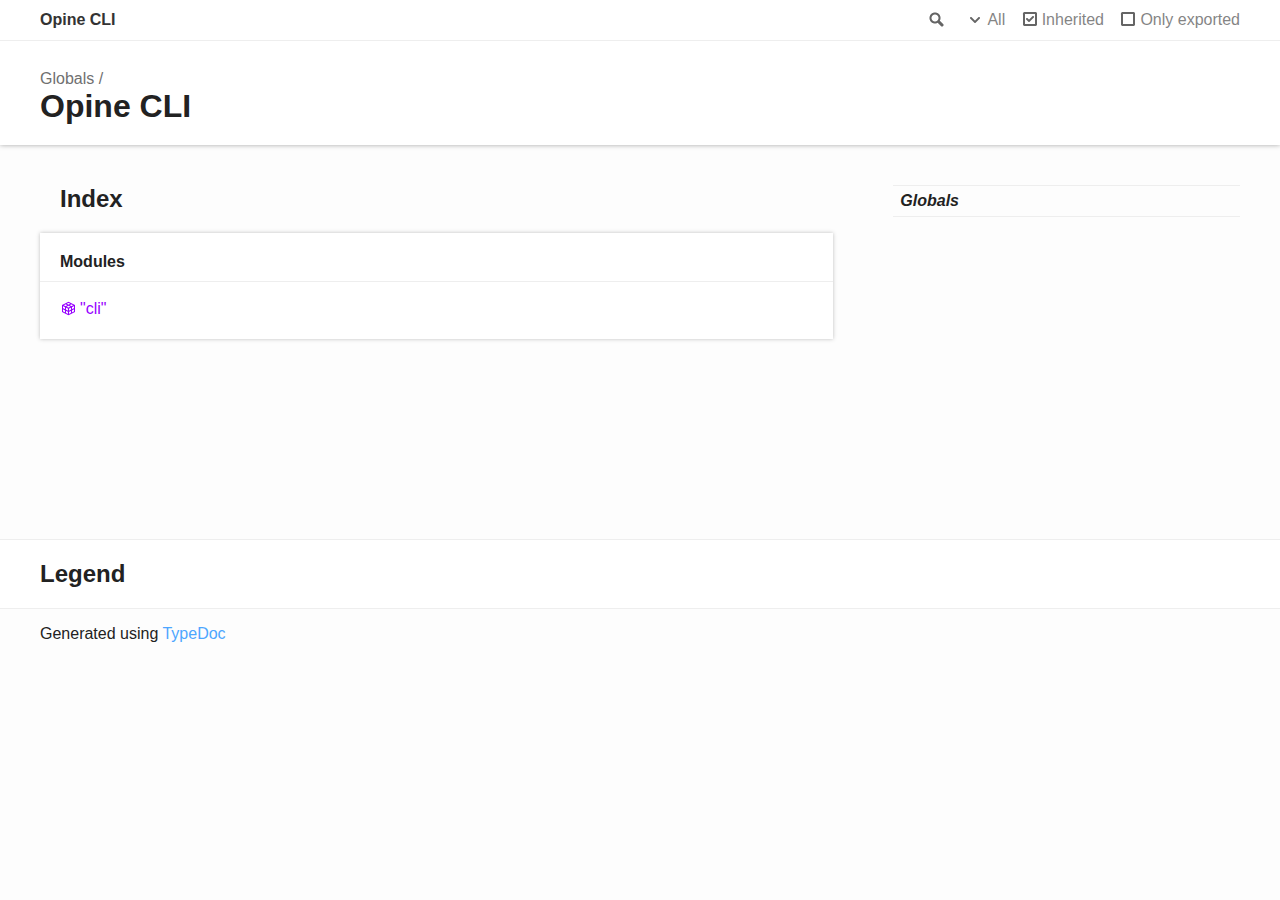
==== docs/globals.html @ 78e0c570 "feat: implement ejs and eta templating" ====
<!doctype html>
<html class="default no-js">
<head>
	<meta charset="utf-8">
	<meta http-equiv="X-UA-Compatible" content="IE=edge">
	<title>Opine CLI</title>
	<meta name="description" content="Documentation for Opine CLI">
	<meta name="viewport" content="width=device-width, initial-scale=1">
	<link rel="stylesheet" href="assets/css/main.css">
</head>
<body>
<header>
	<div class="tsd-page-toolbar">
		<div class="container">
			<div class="table-wrap">
				<div class="table-cell" id="tsd-search" data-index="assets/js/search.json" data-base=".">
					<div class="field">
						<label for="tsd-search-field" class="tsd-widget search no-caption">Search</label>
						<input id="tsd-search-field" type="text" />
					</div>
					<ul class="results">
						<li class="state loading">Preparing search index...</li>
						<li class="state failure">The search index is not available</li>
					</ul>
					<a href="index.html" class="title">Opine CLI</a>
				</div>
				<div class="table-cell" id="tsd-widgets">
					<div id="tsd-filter">
						<a href="#" class="tsd-widget options no-caption" data-toggle="options">Options</a>
						<div class="tsd-filter-group">
							<div class="tsd-select" id="tsd-filter-visibility">
								<span class="tsd-select-label">All</span>
								<ul class="tsd-select-list">
									<li data-value="public">Public</li>
									<li data-value="protected">Public/Protected</li>
									<li data-value="private" class="selected">All</li>
								</ul>
							</div>
							<input type="checkbox" id="tsd-filter-inherited" checked />
							<label class="tsd-widget" for="tsd-filter-inherited">Inherited</label>
							<input type="checkbox" id="tsd-filter-only-exported" />
							<label class="tsd-widget" for="tsd-filter-only-exported">Only exported</label>
						</div>
					</div>
					<a href="#" class="tsd-widget menu no-caption" data-toggle="menu">Menu</a>
				</div>
			</div>
		</div>
	</div>
	<div class="tsd-page-title">
		<div class="container">
			<ul class="tsd-breadcrumb">
				<li>
					<a href="globals.html">Globals</a>
				</li>
			</ul>
			<h1>Opine CLI</h1>
		</div>
	</div>
</header>
<div class="container container-main">
	<div class="row">
		<div class="col-8 col-content">
			<section class="tsd-panel-group tsd-index-group">
				<h2>Index</h2>
				<section class="tsd-panel tsd-index-panel">
					<div class="tsd-index-content">
						<section class="tsd-index-section ">
							<h3>Modules</h3>
							<ul class="tsd-index-list">
								<li class="tsd-kind-module"><a href="modules/_cli_.html" class="tsd-kind-icon">&quot;cli&quot;</a></li>
							</ul>
						</section>
					</div>
				</section>
			</section>
		</div>
		<div class="col-4 col-menu menu-sticky-wrap menu-highlight">
			<nav class="tsd-navigation primary">
				<ul>
					<li class="globals current ">
						<a href="globals.html"><em>Globals</em></a>
					</li>
				</ul>
			</nav>
			<nav class="tsd-navigation secondary menu-sticky">
				<ul class="before-current">
				</ul>
			</nav>
		</div>
	</div>
</div>
<footer class="with-border-bottom">
	<div class="container">
		<h2>Legend</h2>
		<div class="tsd-legend-group">
		</div>
	</div>
</footer>
<div class="container tsd-generator">
	<p>Generated using <a href="https://typedoc.org/" target="_blank">TypeDoc</a></p>
</div>
<div class="overlay"></div>
<script src="assets/js/main.js"></script>
</body>
</html>
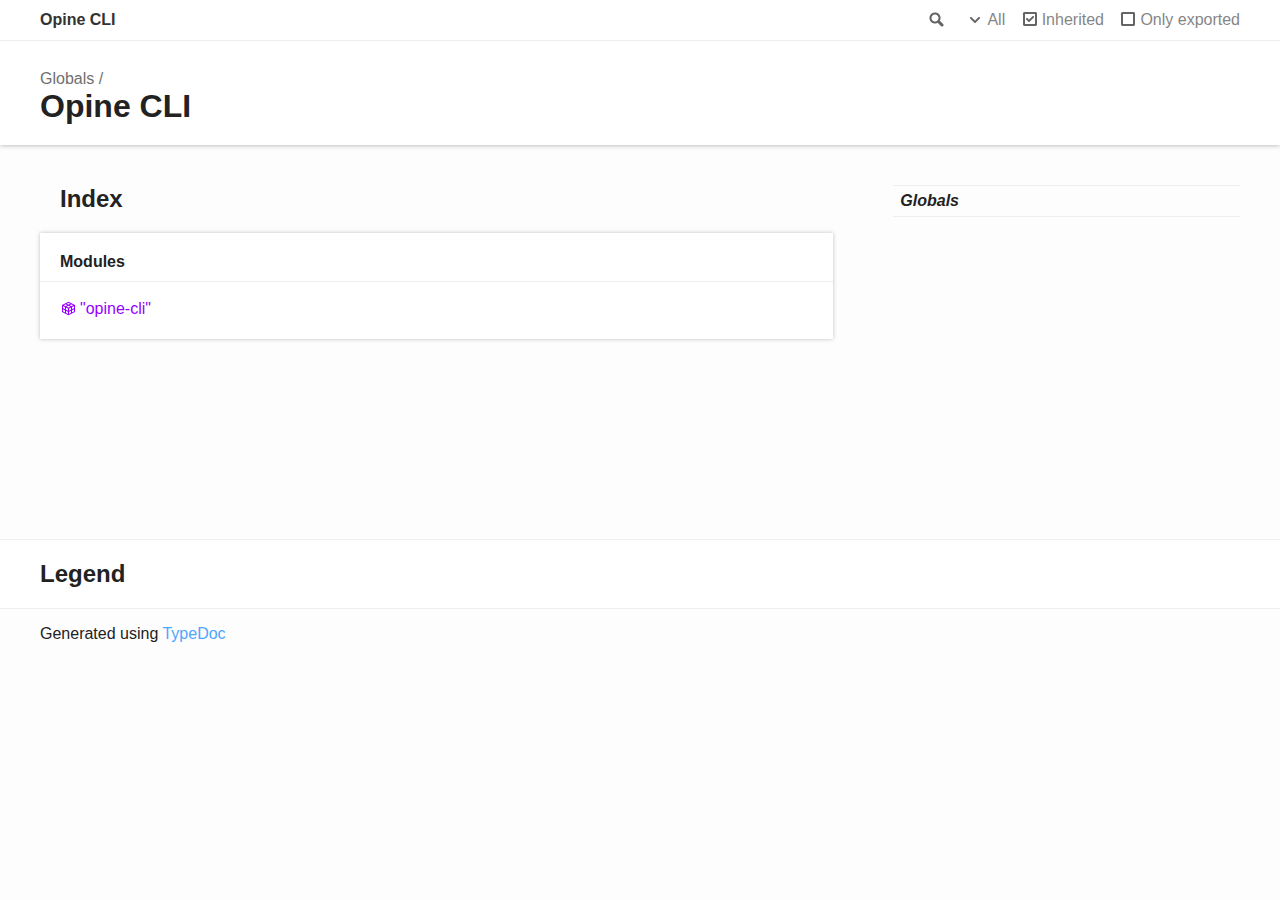
==== commit 7315143b: "feat: 1.0.0" ====
--- a/docs/globals.html
+++ b/docs/globals.html
@@ -68,7 +68,7 @@
 						<section class="tsd-index-section ">
 							<h3>Modules</h3>
 							<ul class="tsd-index-list">
-								<li class="tsd-kind-module"><a href="modules/_cli_.html" class="tsd-kind-icon">&quot;cli&quot;</a></li>
+								<li class="tsd-kind-module"><a href="modules/_opine_cli_.html" class="tsd-kind-icon">&quot;opine-<wbr>cli&quot;</a></li>
 							</ul>
 						</section>
 					</div>
